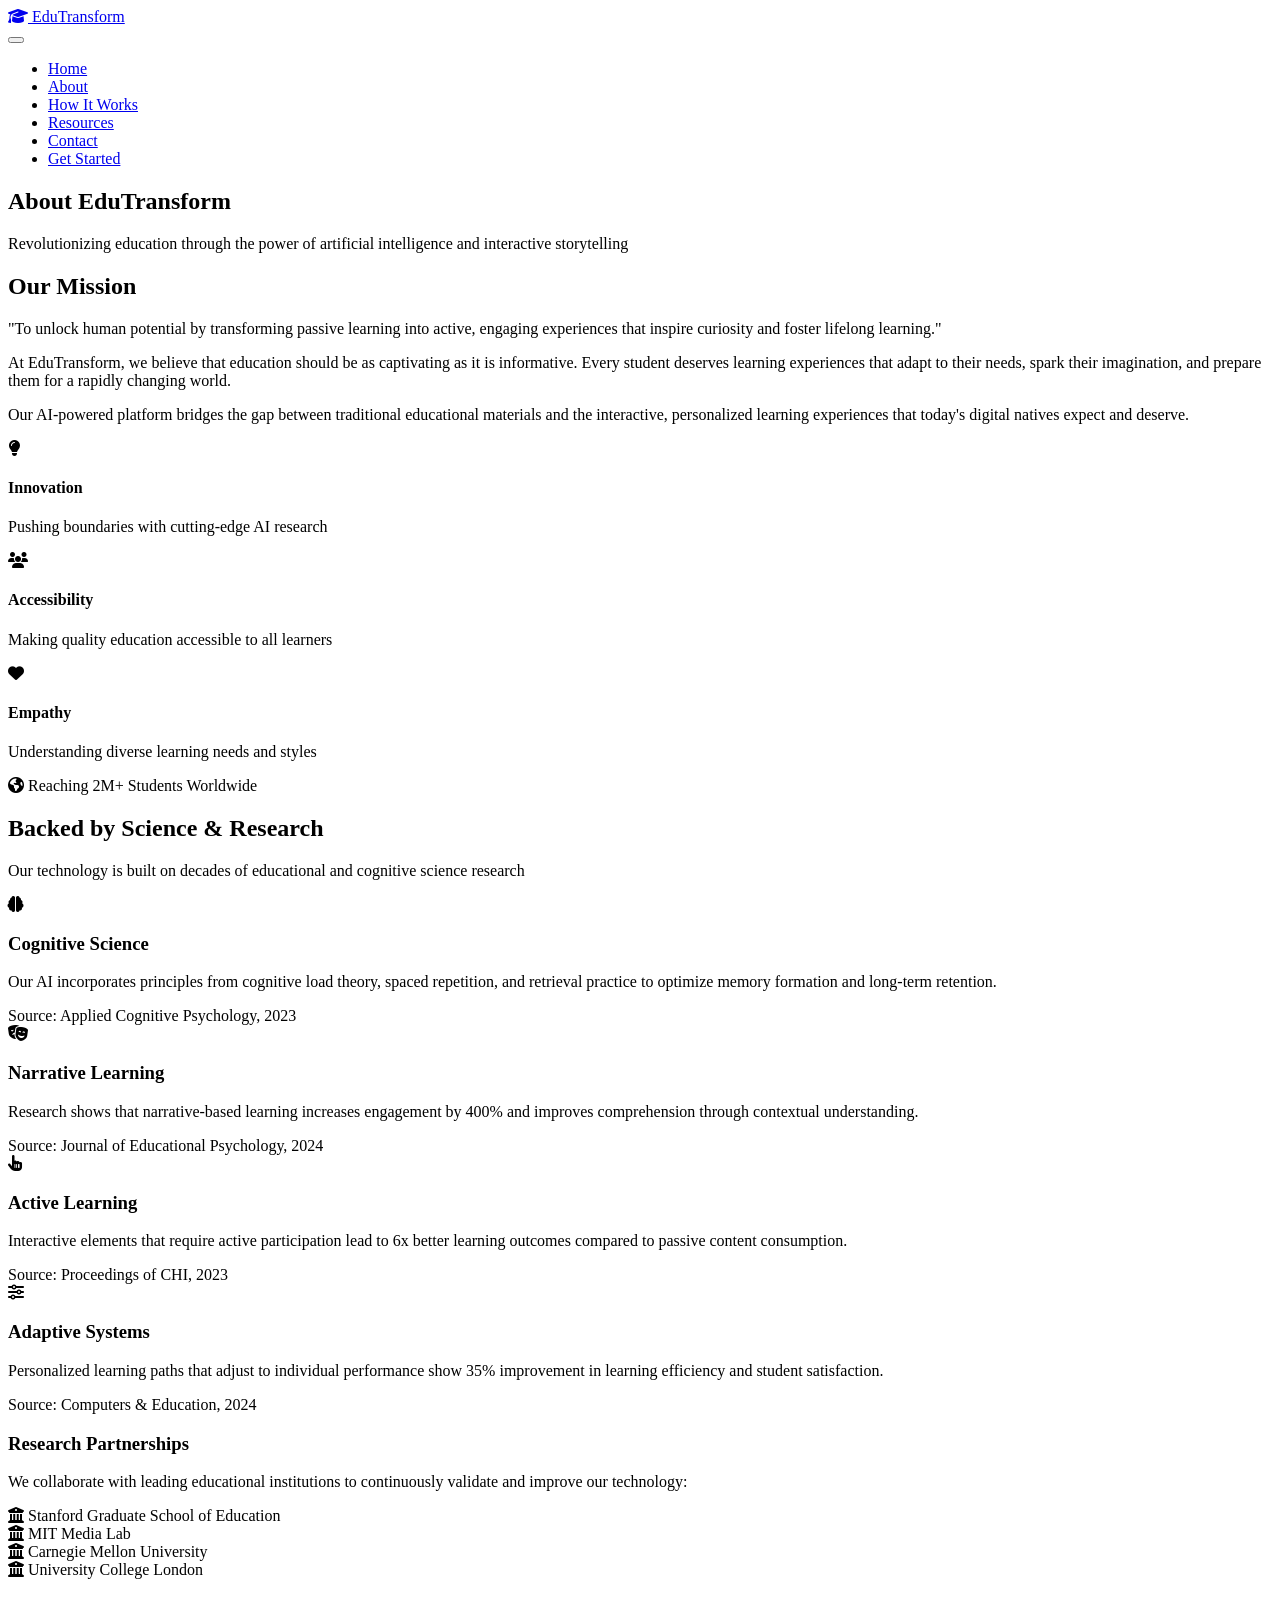
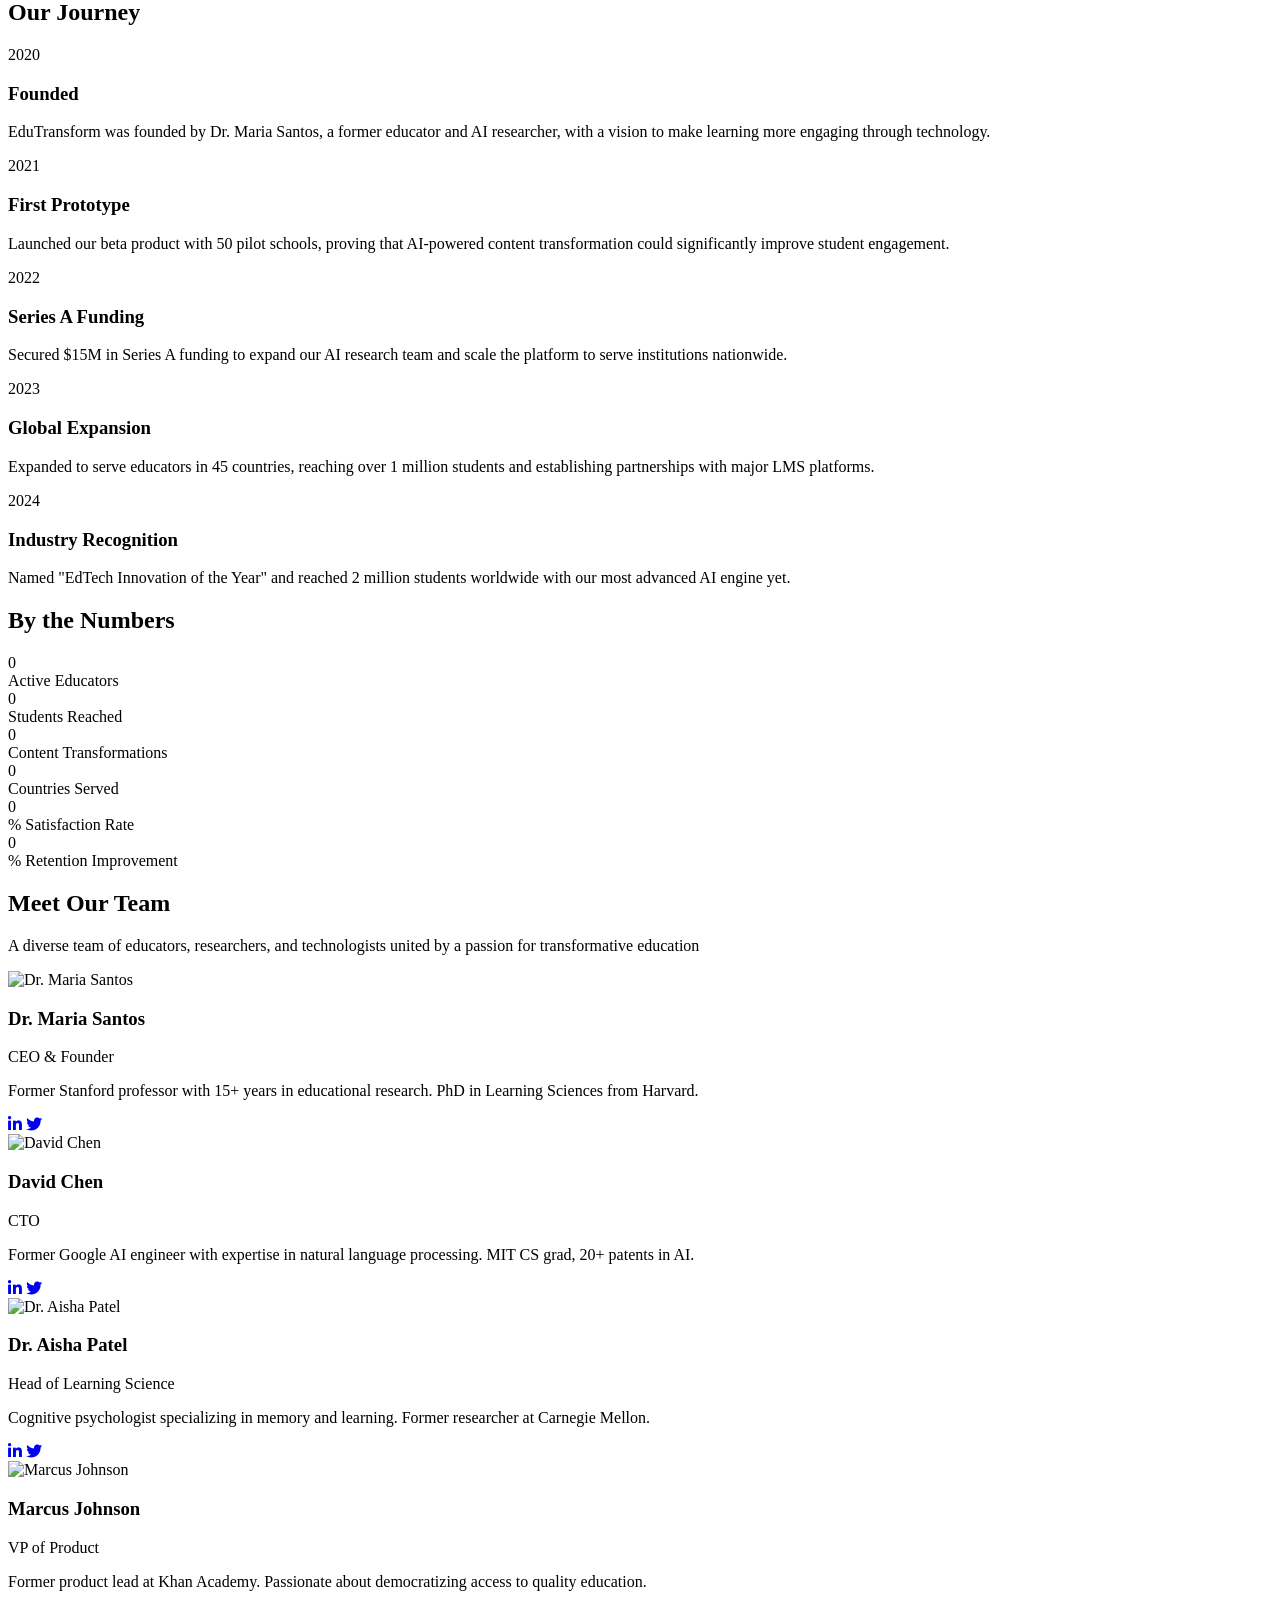
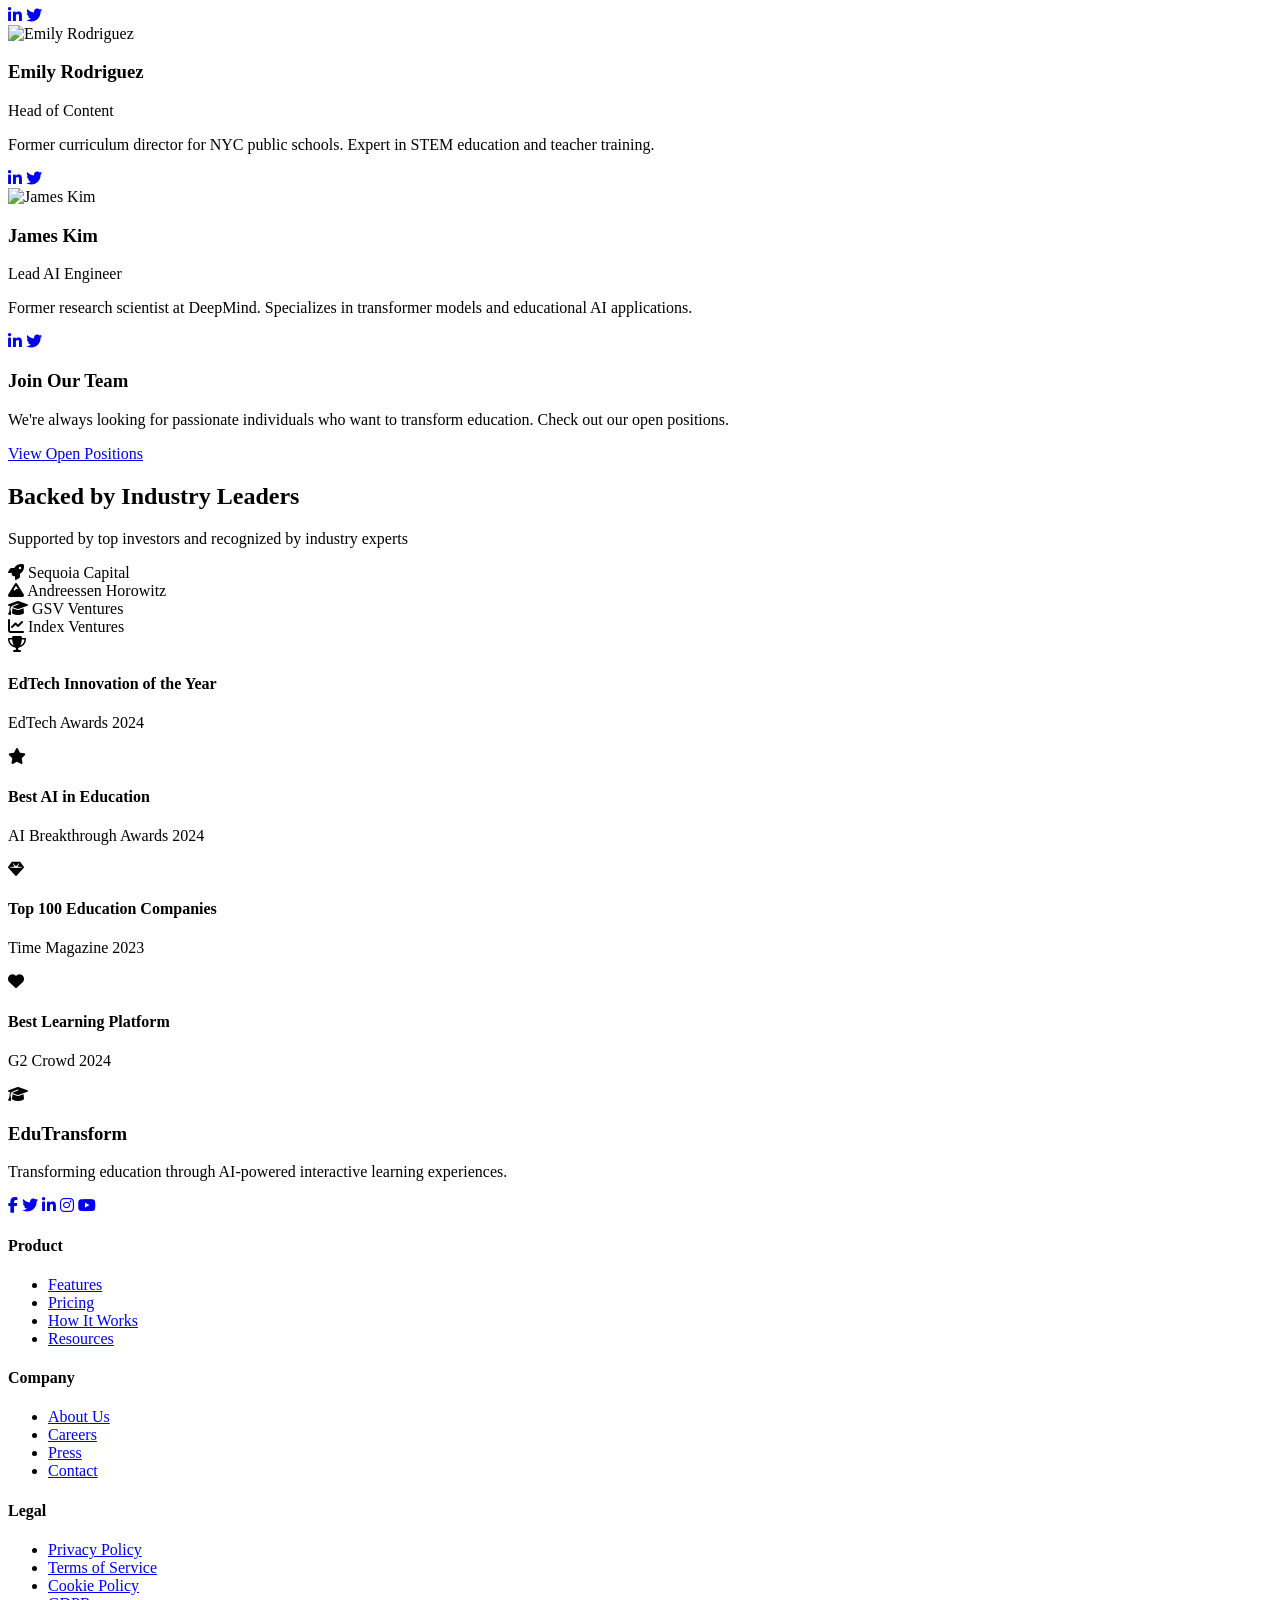
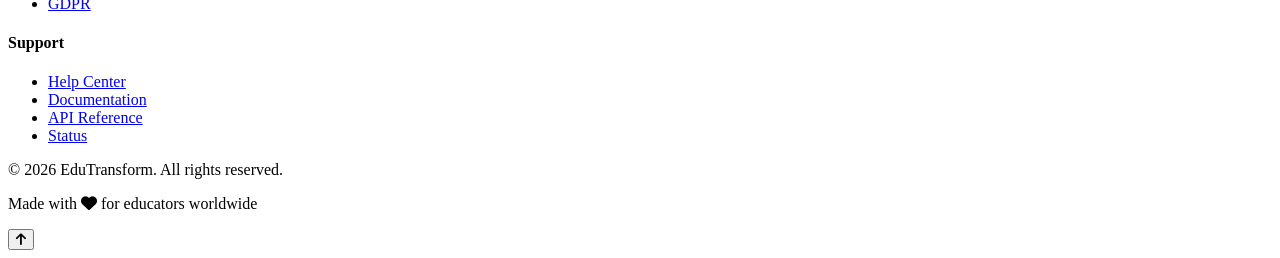
==== about.html @ 04f02a7f "Add files via upload" ====
<!DOCTYPE html>
<html lang="en">
<head>
    <meta charset="UTF-8">
    <meta name="viewport" content="width=device-width, initial-scale=1.0">
    <title>About Us - EduTransform</title>
    <meta name="description" content="Learn about EduTransform's mission, research-backed AI technology, and our team of education and technology experts.">
    <link rel="stylesheet" href="../css/styles.css">
    <link rel="stylesheet" href="https://cdnjs.cloudflare.com/ajax/libs/font-awesome/6.4.0/css/all.min.css">
</head>
<body class="about-page">
    <!-- Navigation -->
    <nav class="navbar" id="navbar">
        <div class="container">
            <div class="nav-brand">
                <a href="../index.html">
                    <i class="fas fa-graduation-cap"></i>
                    EduTransform
                </a>
            </div>
            <button class="nav-toggle" id="navToggle" aria-label="Toggle navigation">
                <span></span>
                <span></span>
                <span></span>
            </button>
            <ul class="nav-menu" id="navMenu">
                <li><a href="../index.html">Home</a></li>
                <li><a href="about.html" class="active">About</a></li>
                <li><a href="how-it-works.html">How It Works</a></li>
                <li><a href="resources.html">Resources</a></li>
                <li><a href="../index.html#contact" class="btn btn-outline">Contact</a></li>
                <li><a href="../index.html#pricing" class="btn btn-primary">Get Started</a></li>
            </ul>
        </div>
    </nav>

    <!-- Page Header -->
    <section class="page-header">
        <div class="container">
            <div class="page-header-content">
                <h1 class="fade-in">About EduTransform</h1>
                <p class="fade-in fade-in-delay-1">Revolutionizing education through the power of artificial intelligence and interactive storytelling</p>
            </div>
        </div>
    </section>

    <!-- Mission Section -->
    <section class="mission-section">
        <div class="container">
            <div class="mission-content">
                <div class="mission-text fade-in">
                    <h2>Our Mission</h2>
                    <p class="mission-statement">"To unlock human potential by transforming passive learning into active, engaging experiences that inspire curiosity and foster lifelong learning."</p>
                    <p class="mission-description">At EduTransform, we believe that education should be as captivating as it is informative. Every student deserves learning experiences that adapt to their needs, spark their imagination, and prepare them for a rapidly changing world.</p>
                    <p class="mission-description">Our AI-powered platform bridges the gap between traditional educational materials and the interactive, personalized learning experiences that today's digital natives expect and deserve.</p>
                    <div class="mission-values">
                        <div class="value-item">
                            <div class="value-icon">
                                <i class="fas fa-lightbulb"></i>
                            </div>
                            <h4>Innovation</h4>
                            <p>Pushing boundaries with cutting-edge AI research</p>
                        </div>
                        <div class="value-item">
                            <div class="value-icon">
                                <i class="fas fa-users"></i>
                            </div>
                            <h4>Accessibility</h4>
                            <p>Making quality education accessible to all learners</p>
                        </div>
                        <div class="value-item">
                            <div class="value-icon">
                                <i class="fas fa-heart"></i>
                            </div>
                            <h4>Empathy</h4>
                            <p>Understanding diverse learning needs and styles</p>
                        </div>
                    </div>
                </div>
                <div class="mission-visual fade-in fade-in-delay-1">
                    <div class="mission-image">
                        <div class="image-placeholder">
                            <i class="fas fa-globe-americas"></i>
                            <span>Reaching 2M+ Students Worldwide</span>
                        </div>
                    </div>
                </div>
            </div>
        </div>
    </section>

    <!-- Research Section -->
    <section class="research-section">
        <div class="container">
            <div class="section-header">
                <h2 class="fade-in">Backed by Science & Research</h2>
                <p class="fade-in fade-in-delay-1">Our technology is built on decades of educational and cognitive science research</p>
            </div>
            <div class="research-content">
                <div class="research-highlight fade-in">
                    <div class="research-card">
                        <div class="research-icon">
                            <i class="fas fa-brain"></i>
                        </div>
                        <h3>Cognitive Science</h3>
                        <p>Our AI incorporates principles from cognitive load theory, spaced repetition, and retrieval practice to optimize memory formation and long-term retention.</p>
                        <div class="research-source">
                            <span>Source: Applied Cognitive Psychology, 2023</span>
                        </div>
                    </div>
                    <div class="research-card">
                        <div class="research-icon">
                            <i class="fas fa-theater-masks"></i>
                        </div>
                        <h3>Narrative Learning</h3>
                        <p>Research shows that narrative-based learning increases engagement by 400% and improves comprehension through contextual understanding.</p>
                        <div class="research-source">
                            <span>Source: Journal of Educational Psychology, 2024</span>
                        </div>
                    </div>
                    <div class="research-card">
                        <div class="research-icon">
                            <i class="fas fa-hand-pointer"></i>
                        </div>
                        <h3>Active Learning</h3>
                        <p>Interactive elements that require active participation lead to 6x better learning outcomes compared to passive content consumption.</p>
                        <div class="research-source">
                            <span>Source: Proceedings of CHI, 2023</span>
                        </div>
                    </div>
                    <div class="research-card">
                        <div class="research-icon">
                            <i class="fas fa-sliders-h"></i>
                        </div>
                        <h3>Adaptive Systems</h3>
                        <p>Personalized learning paths that adjust to individual performance show 35% improvement in learning efficiency and student satisfaction.</p>
                        <div class="research-source">
                            <span>Source: Computers & Education, 2024</span>
                        </div>
                    </div>
                </div>
                <div class="research-partners fade-in fade-in-delay-1">
                    <h3>Research Partnerships</h3>
                    <p>We collaborate with leading educational institutions to continuously validate and improve our technology:</p>
                    <div class="partners-list">
                        <div class="partner-item">
                            <i class="fas fa-university"></i>
                            <span>Stanford Graduate School of Education</span>
                        </div>
                        <div class="partner-item">
                            <i class="fas fa-university"></i>
                            <span>MIT Media Lab</span>
                        </div>
                        <div class="partner-item">
                            <i class="fas fa-university"></i>
                            <span>Carnegie Mellon University</span>
                        </div>
                        <div class="partner-item">
                            <i class="fas fa-university"></i>
                            <span>University College London</span>
                        </div>
                    </div>
                </div>
            </div>
        </div>
    </section>

    <!-- Story Section -->
    <section class="story-section">
        <div class="container">
            <div class="story-content">
                <div class="story-timeline fade-in">
                    <h2>Our Journey</h2>
                    <div class="timeline">
                        <div class="timeline-item">
                            <div class="timeline-marker">
                                <span>2020</span>
                            </div>
                            <div class="timeline-content">
                                <h3>Founded</h3>
                                <p>EduTransform was founded by Dr. Maria Santos, a former educator and AI researcher, with a vision to make learning more engaging through technology.</p>
                            </div>
                        </div>
                        <div class="timeline-item">
                            <div class="timeline-marker">
                                <span>2021</span>
                            </div>
                            <div class="timeline-content">
                                <h3>First Prototype</h3>
                                <p>Launched our beta product with 50 pilot schools, proving that AI-powered content transformation could significantly improve student engagement.</p>
                            </div>
                        </div>
                        <div class="timeline-item">
                            <div class="timeline-marker">
                                <span>2022</span>
                            </div>
                            <div class="timeline-content">
                                <h3>Series A Funding</h3>
                                <p>Secured $15M in Series A funding to expand our AI research team and scale the platform to serve institutions nationwide.</p>
                            </div>
                        </div>
                        <div class="timeline-item">
                            <div class="timeline-marker">
                                <span>2023</span>
                            </div>
                            <div class="timeline-content">
                                <h3>Global Expansion</h3>
                                <p>Expanded to serve educators in 45 countries, reaching over 1 million students and establishing partnerships with major LMS platforms.</p>
                            </div>
                        </div>
                        <div class="timeline-item">
                            <div class="timeline-marker">
                                <span>2024</span>
                            </div>
                            <div class="timeline-content">
                                <h3>Industry Recognition</h3>
                                <p>Named "EdTech Innovation of the Year" and reached 2 million students worldwide with our most advanced AI engine yet.</p>
                            </div>
                        </div>
                    </div>
                </div>
                <div class="story-stats fade-in fade-in-delay-1">
                    <h2>By the Numbers</h2>
                    <div class="stats-grid">
                        <div class="stat-item">
                            <div class="stat-number" data-target="10000">0</div>
                            <div class="stat-label">Active Educators</div>
                        </div>
                        <div class="stat-item">
                            <div class="stat-number" data-target="2000000">0</div>
                            <div class="stat-label">Students Reached</div>
                        </div>
                        <div class="stat-item">
                            <div class="stat-number" data-target="500000">0</div>
                            <div class="stat-label">Content Transformations</div>
                        </div>
                        <div class="stat-item">
                            <div class="stat-number" data-target="45">0</div>
                            <div class="stat-label">Countries Served</div>
                        </div>
                        <div class="stat-item">
                            <div class="stat-number" data-target="98">0</div>
                            <div class="stat-label">% Satisfaction Rate</div>
                        </div>
                        <div class="stat-item">
                            <div class="stat-number" data-target="300">0</div>
                            <div class="stat-label">% Retention Improvement</div>
                        </div>
                    </div>
                </div>
            </div>
        </div>
    </section>

    <!-- Team Section -->
    <section class="team-section">
        <div class="container">
            <div class="section-header">
                <h2 class="fade-in">Meet Our Team</h2>
                <p class="fade-in fade-in-delay-1">A diverse team of educators, researchers, and technologists united by a passion for transformative education</p>
            </div>
            <div class="team-grid">
                <div class="team-card fade-in">
                    <div class="team-photo">
                        <img src="https://randomuser.me/api/portraits/women/65.jpg" alt="Dr. Maria Santos">
                    </div>
                    <div class="team-info">
                        <h3>Dr. Maria Santos</h3>
                        <p class="team-role">CEO & Founder</p>
                        <p class="team-bio">Former Stanford professor with 15+ years in educational research. PhD in Learning Sciences from Harvard.</p>
                    </div>
                    <div class="team-social">
                        <a href="#" aria-label="LinkedIn"><i class="fab fa-linkedin-in"></i></a>
                        <a href="#" aria-label="Twitter"><i class="fab fa-twitter"></i></a>
                    </div>
                </div>
                <div class="team-card fade-in fade-in-delay-1">
                    <div class="team-photo">
                        <img src="https://randomuser.me/api/portraits/men/75.jpg" alt="David Chen">
                    </div>
                    <div class="team-info">
                        <h3>David Chen</h3>
                        <p class="team-role">CTO</p>
                        <p class="team-bio">Former Google AI engineer with expertise in natural language processing. MIT CS grad, 20+ patents in AI.</p>
                    </div>
                    <div class="team-social">
                        <a href="#" aria-label="LinkedIn"><i class="fab fa-linkedin-in"></i></a>
                        <a href="#" aria-label="Twitter"><i class="fab fa-twitter"></i></a>
                    </div>
                </div>
                <div class="team-card fade-in fade-in-delay-2">
                    <div class="team-photo">
                        <img src="https://randomuser.me/api/portraits/women/42.jpg" alt="Dr. Aisha Patel">
                    </div>
                    <div class="team-info">
                        <h3>Dr. Aisha Patel</h3>
                        <p class="team-role">Head of Learning Science</p>
                        <p class="team-bio">Cognitive psychologist specializing in memory and learning. Former researcher at Carnegie Mellon.</p>
                    </div>
                    <div class="team-social">
                        <a href="#" aria-label="LinkedIn"><i class="fab fa-linkedin-in"></i></a>
                        <a href="#" aria-label="Twitter"><i class="fab fa-twitter"></i></a>
                    </div>
                </div>
                <div class="team-card fade-in fade-in-delay-3">
                    <div class="team-photo">
                        <img src="https://randomuser.me/api/portraits/men/85.jpg" alt="Marcus Johnson">
                    </div>
                    <div class="team-info">
                        <h3>Marcus Johnson</h3>
                        <p class="team-role">VP of Product</p>
                        <p class="team-bio">Former product lead at Khan Academy. Passionate about democratizing access to quality education.</p>
                    </div>
                    <div class="team-social">
                        <a href="#" aria-label="LinkedIn"><i class="fab fa-linkedin-in"></i></a>
                        <a href="#" aria-label="Twitter"><i class="fab fa-twitter"></i></a>
                    </div>
                </div>
                <div class="team-card fade-in fade-in-delay-4">
                    <div class="team-photo">
                        <img src="https://randomuser.me/api/portraits/women/33.jpg" alt="Emily Rodriguez">
                    </div>
                    <div class="team-info">
                        <h3>Emily Rodriguez</h3>
                        <p class="team-role">Head of Content</p>
                        <p class="team-bio">Former curriculum director for NYC public schools. Expert in STEM education and teacher training.</p>
                    </div>
                    <div class="team-social">
                        <a href="#" aria-label="LinkedIn"><i class="fab fa-linkedin-in"></i></a>
                        <a href="#" aria-label="Twitter"><i class="fab fa-twitter"></i></a>
                    </div>
                </div>
                <div class="team-card fade-in fade-in-delay-5">
                    <div class="team-photo">
                        <img src="https://randomuser.me/api/portraits/men/22.jpg" alt="James Kim">
                    </div>
                    <div class="team-info">
                        <h3>James Kim</h3>
                        <p class="team-role">Lead AI Engineer</p>
                        <p class="team-bio">Former research scientist at DeepMind. Specializes in transformer models and educational AI applications.</p>
                    </div>
                    <div class="team-social">
                        <a href="#" aria-label="LinkedIn"><i class="fab fa-linkedin-in"></i></a>
                        <a href="#" aria-label="Twitter"><i class="fab fa-twitter"></i></a>
                    </div>
                </div>
            </div>
            <div class="team-cta fade-in">
                <h3>Join Our Team</h3>
                <p>We're always looking for passionate individuals who want to transform education. Check out our open positions.</p>
                <a href="#" class="btn btn-outline">View Open Positions</a>
            </div>
        </div>
    </section>

    <!-- Investors & Awards Section -->
    <section class="investors-section">
        <div class="container">
            <div class="section-header">
                <h2 class="fade-in">Backed by Industry Leaders</h2>
                <p class="fade-in fade-in-delay-1">Supported by top investors and recognized by industry experts</p>
            </div>
            <div class="investors-grid fade-in">
                <div class="investor-logo">
                    <i class="fas fa-rocket"></i>
                    <span>Sequoia Capital</span>
                </div>
                <div class="investor-logo">
                    <i class="fas fa-mountain"></i>
                    <span>Andreessen Horowitz</span>
                </div>
                <div class="investor-logo">
                    <i class="fas fa-graduation-cap"></i>
                    <span>GSV Ventures</span>
                </div>
                <div class="investor-logo">
                    <i class="fas fa-chart-line"></i>
                    <span>Index Ventures</span>
                </div>
            </div>
            <div class="awards-grid fade-in fade-in-delay-1">
                <div class="award-item">
                    <div class="award-icon">
                        <i class="fas fa-trophy"></i>
                    </div>
                    <div class="award-info">
                        <h4>EdTech Innovation of the Year</h4>
                        <p>EdTech Awards 2024</p>
                    </div>
                </div>
                <div class="award-item">
                    <div class="award-icon">
                        <i class="fas fa-star"></i>
                    </div>
                    <div class="award-info">
                        <h4>Best AI in Education</h4>
                        <p>AI Breakthrough Awards 2024</p>
                    </div>
                </div>
                <div class="award-item">
                    <div class="award-icon">
                        <i class="fas fa-gem"></i>
                    </div>
                    <div class="award-info">
                        <h4>Top 100 Education Companies</h4>
                        <p>Time Magazine 2023</p>
                    </div>
                </div>
                <div class="award-item">
                    <div class="award-icon">
                        <i class="fas fa-heart"></i>
                    </div>
                    <div class="award-info">
                        <h4>Best Learning Platform</h4>
                        <p>G2 Crowd 2024</p>
                    </div>
                </div>
            </div>
        </div>
    </section>

    <!-- Footer -->
    <footer class="footer">
        <div class="container">
            <div class="footer-content">
                <div class="footer-column">
                    <div class="footer-brand">
                        <i class="fas fa-graduation-cap"></i>
                        <h3>EduTransform</h3>
                    </div>
                    <p>Transforming education through AI-powered interactive learning experiences.</p>
                    <div class="social-links">
                        <a href="#" aria-label="Facebook"><i class="fab fa-facebook-f"></i></a>
                        <a href="#" aria-label="Twitter"><i class="fab fa-twitter"></i></a>
                        <a href="#" aria-label="LinkedIn"><i class="fab fa-linkedin-in"></i></a>
                        <a href="#" aria-label="Instagram"><i class="fab fa-instagram"></i></a>
                        <a href="#" aria-label="YouTube"><i class="fab fa-youtube"></i></a>
                    </div>
                </div>
                <div class="footer-column">
                    <h4>Product</h4>
                    <ul>
                        <li><a href="../index.html#features">Features</a></li>
                        <li><a href="../index.html#pricing">Pricing</a></li>
                        <li><a href="how-it-works.html">How It Works</a></li>
                        <li><a href="resources.html">Resources</a></li>
                    </ul>
                </div>
                <div class="footer-column">
                    <h4>Company</h4>
                    <ul>
                        <li><a href="about.html">About Us</a></li>
                        <li><a href="#">Careers</a></li>
                        <li><a href="#">Press</a></li>
                        <li><a href="../index.html#contact">Contact</a></li>
                    </ul>
                </div>
                <div class="footer-column">
                    <h4>Legal</h4>
                    <ul>
                        <li><a href="#">Privacy Policy</a></li>
                        <li><a href="#">Terms of Service</a></li>
                        <li><a href="#">Cookie Policy</a></li>
                        <li><a href="#">GDPR</a></li>
                    </ul>
                </div>
                <div class="footer-column">
                    <h4>Support</h4>
                    <ul>
                        <li><a href="#">Help Center</a></li>
                        <li><a href="#">Documentation</a></li>
                        <li><a href="#">API Reference</a></li>
                        <li><a href="#">Status</a></li>
                    </ul>
                </div>
            </div>
            <div class="footer-bottom">
                <p>&copy; 2026 EduTransform. All rights reserved.</p>
                <p>Made with <i class="fas fa-heart"></i> for educators worldwide</p>
            </div>
        </div>
    </footer>

    <!-- Back to Top Button -->
    <button class="back-to-top" id="backToTop" aria-label="Back to top">
        <i class="fas fa-arrow-up"></i>
    </button>

    <script src="../js/main.js"></script>
</body>
</html>
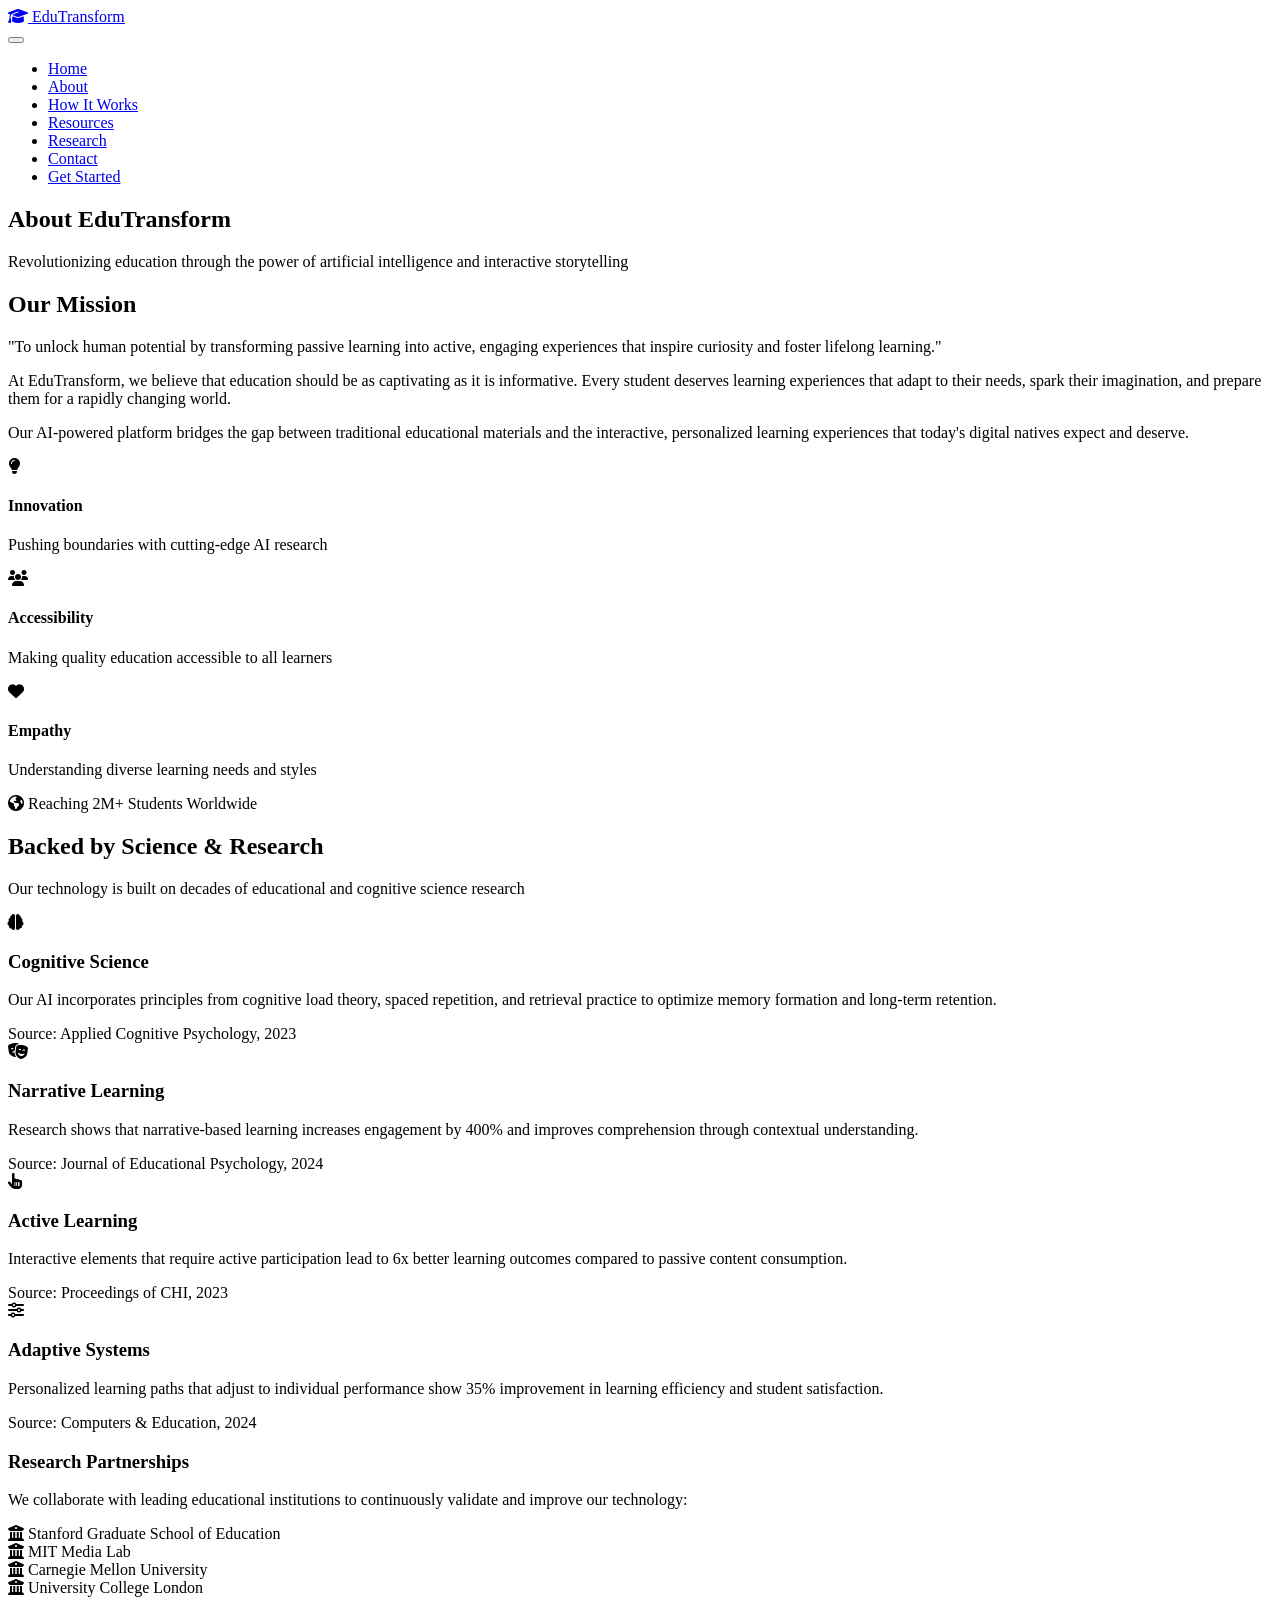
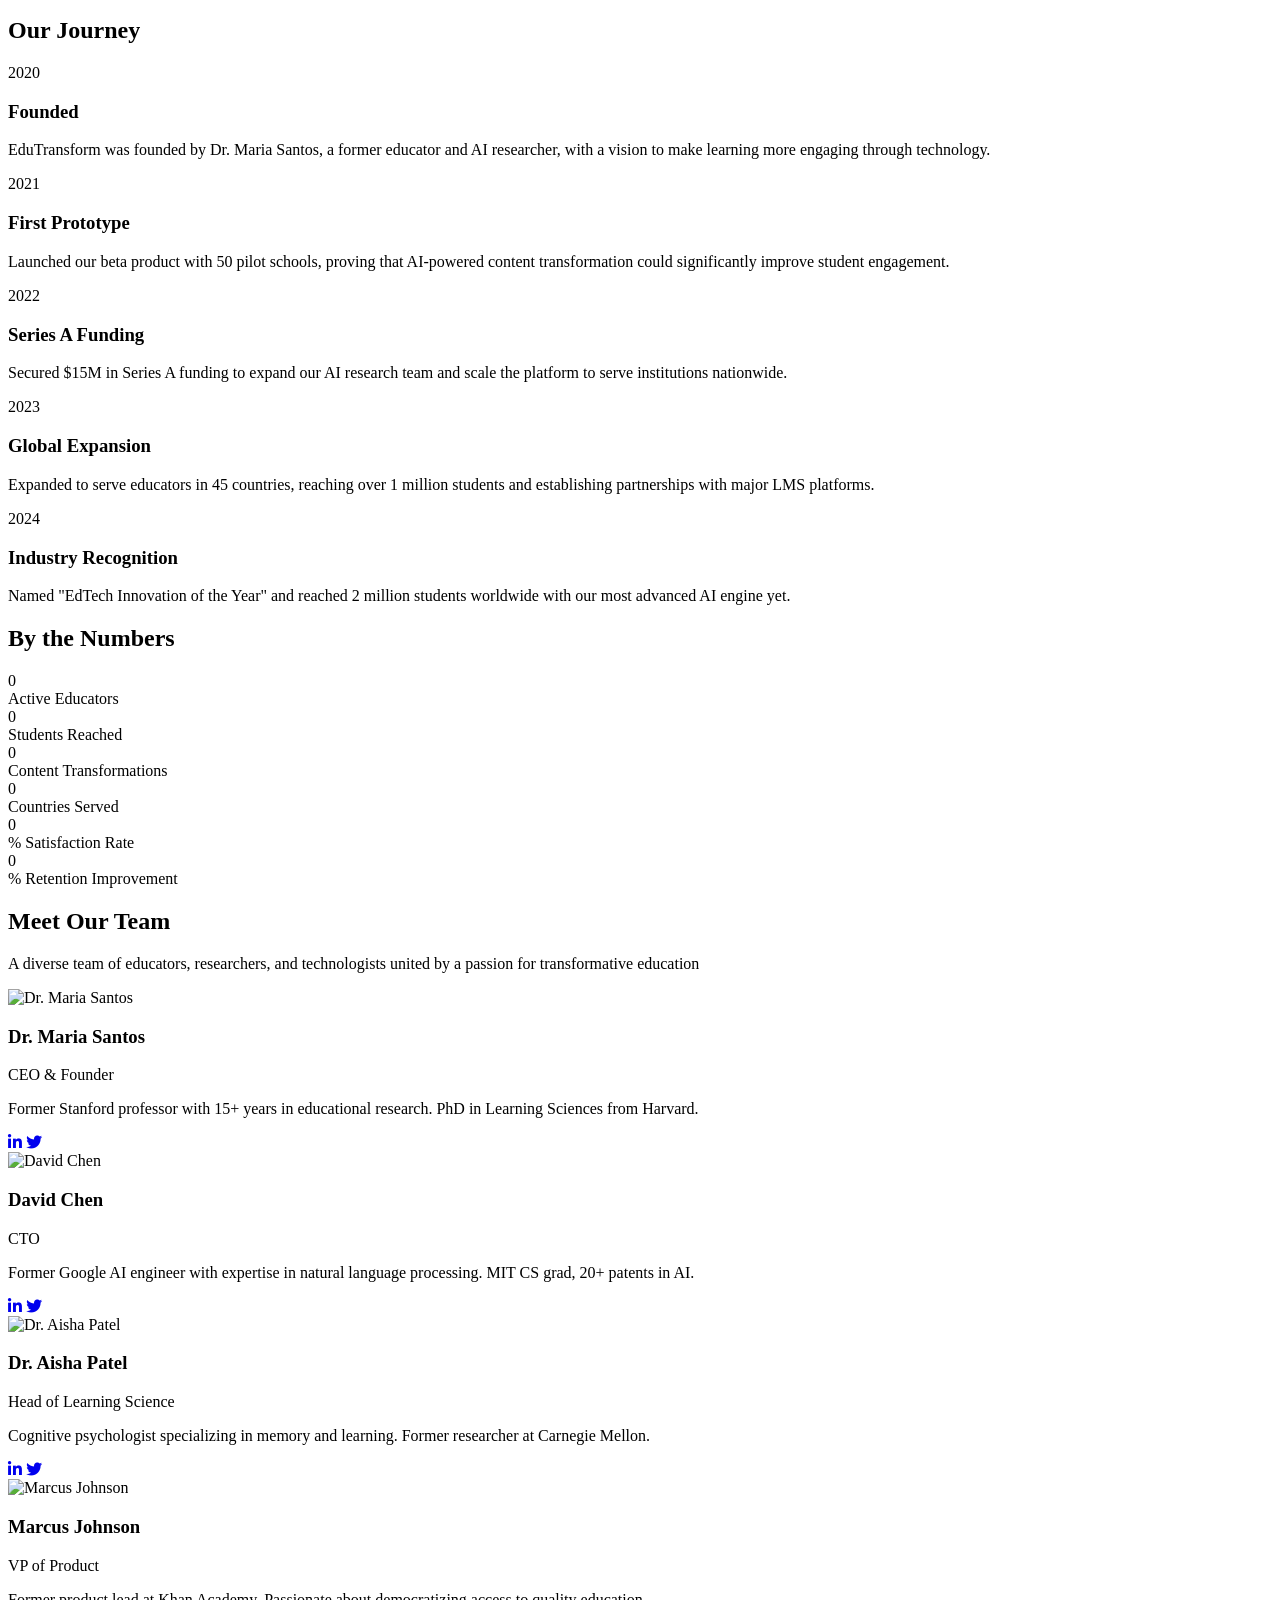
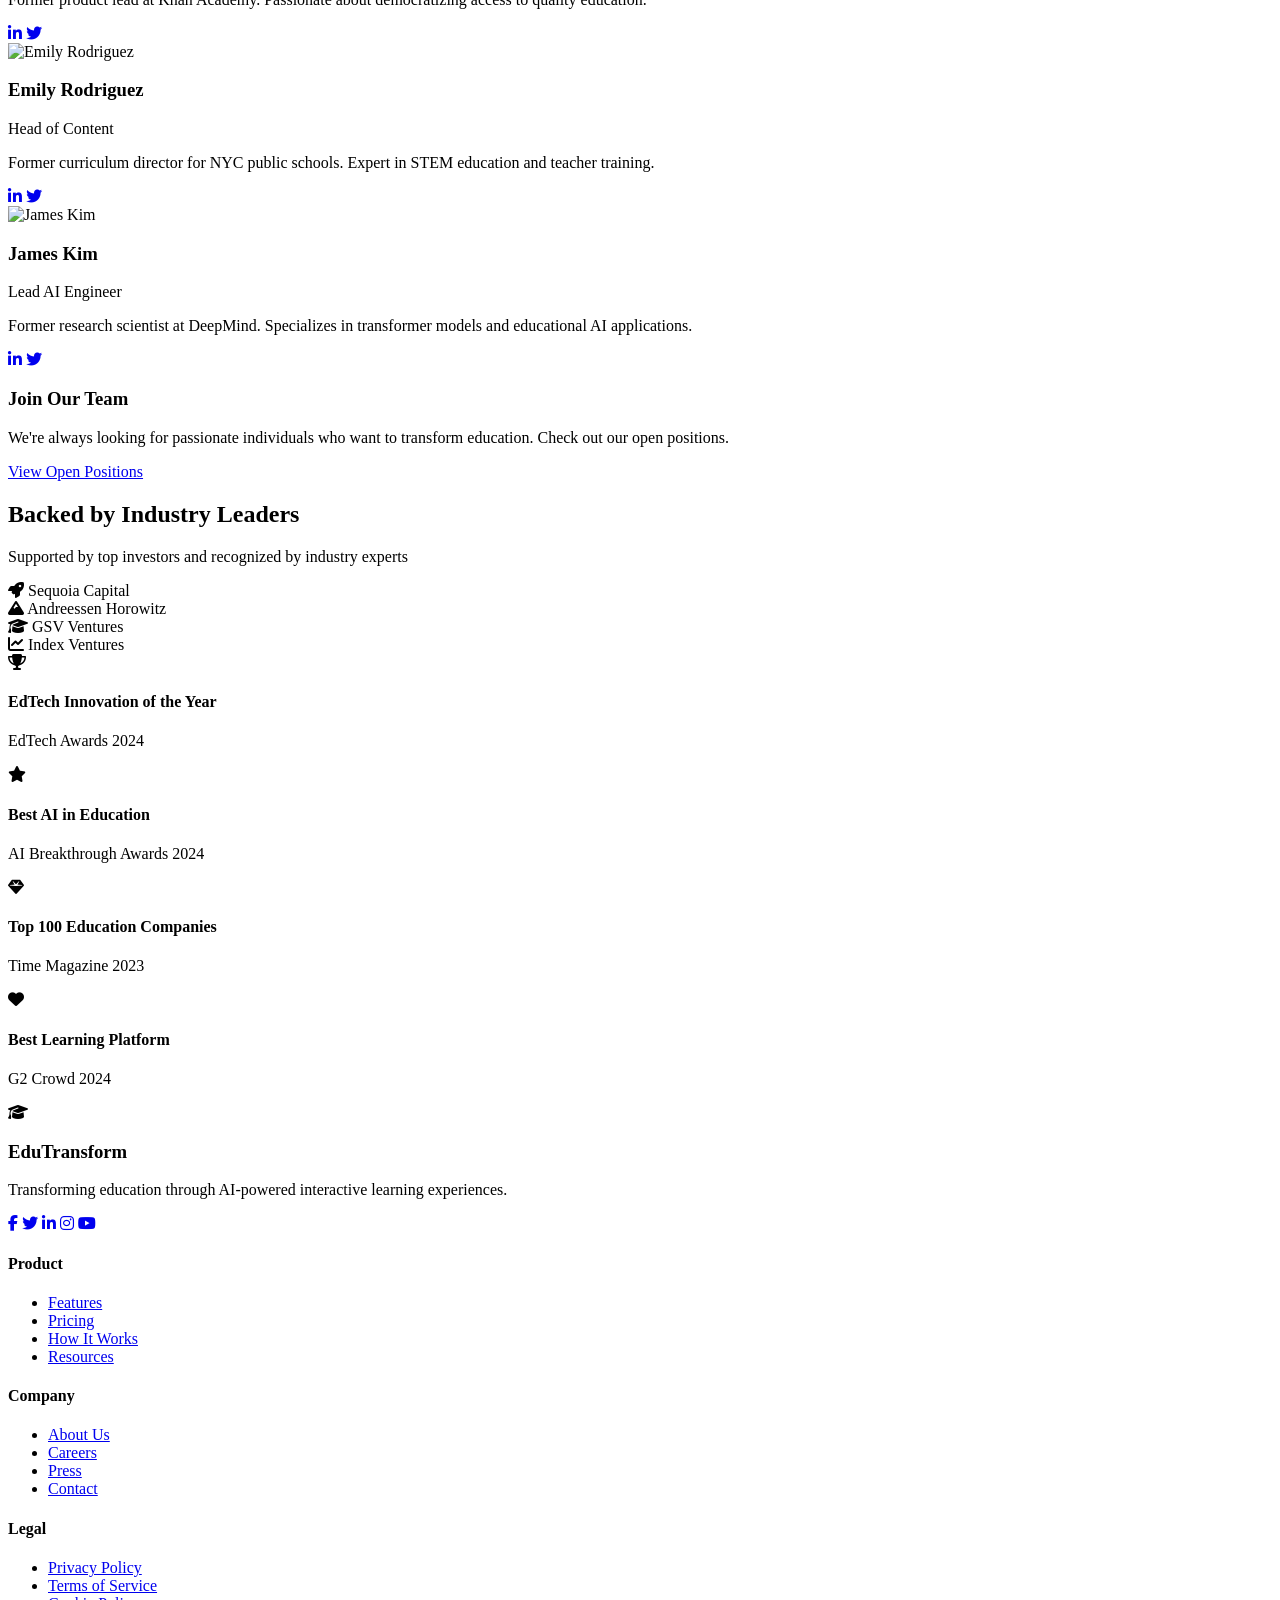
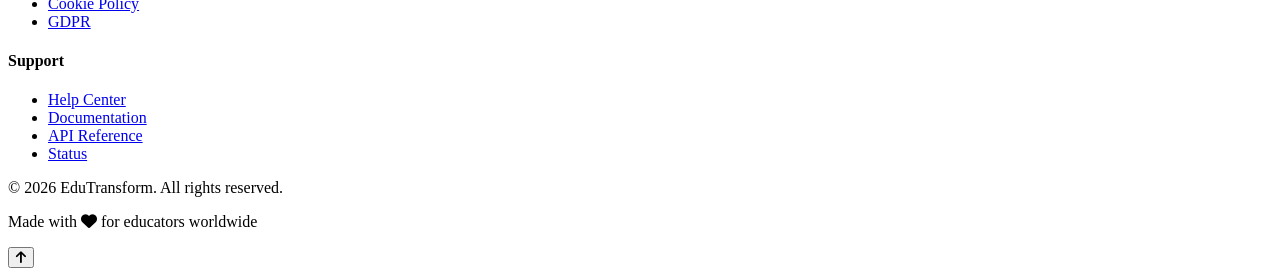
==== commit 075f65c8: "Add files via upload" ====
--- a/about.html
+++ b/about.html
@@ -28,6 +28,7 @@
                 <li><a href="about.html" class="active">About</a></li>
                 <li><a href="how-it-works.html">How It Works</a></li>
                 <li><a href="resources.html">Resources</a></li>
+                <li><a href="global-edtech-research.html">Research</a></li>
                 <li><a href="../index.html#contact" class="btn btn-outline">Contact</a></li>
                 <li><a href="../index.html#pricing" class="btn btn-primary">Get Started</a></li>
             </ul>
